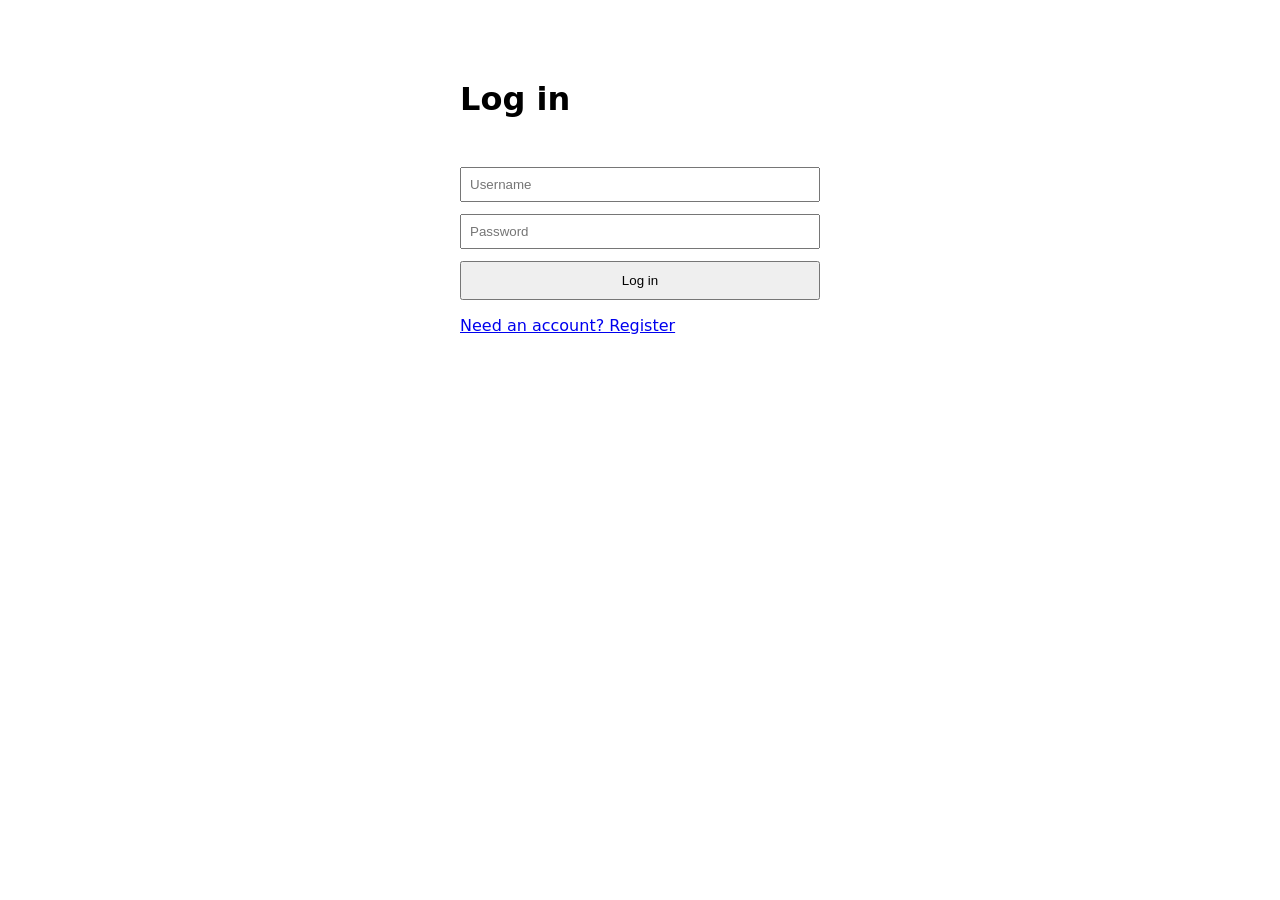
==== ui/login.html @ 0c719888 "Added simple auth" ====
<!doctype html>
<html lang="en">
<head>
<meta charset="utf-8">
<title>Log in</title>
<style>
  body { font-family: system-ui, sans-serif; max-width: 360px; margin: 80px auto; }
  input { display: block; width: 100%; margin-bottom: 12px; padding: 8px; box-sizing: border-box; }
  button { width: 100%; padding: 10px; }
  #error { color: #b00020; min-height: 1.2em; margin-bottom: 8px; }
</style>
</head>
<body>
  <h1>Log in</h1>
  <div id="error"></div>
  <form id="login-form">
    <input type="text" name="username" placeholder="Username" autocomplete="username" required>
    <input type="password" name="password" placeholder="Password" autocomplete="current-password" required>
    <button type="submit">Log in</button>
  </form>
  <p><a href="/register.html">Need an account? Register</a></p>

  <script>
    document.getElementById('login-form').addEventListener('submit', async (e) => {
      e.preventDefault();
      const errorEl = document.getElementById('error');
      errorEl.textContent = '';
      const form = new FormData(e.target);
      const res = await fetch('/api/login', {
        method: 'POST',
        headers: { 'Content-Type': 'application/json' },
        body: JSON.stringify({
          username: form.get('username'),
          password: form.get('password'),
        }),
      });
      if (res.ok) {
        window.location.href = '/';
        return;
      }
      errorEl.textContent = await res.text();
    });
  </script>
</body>
</html>
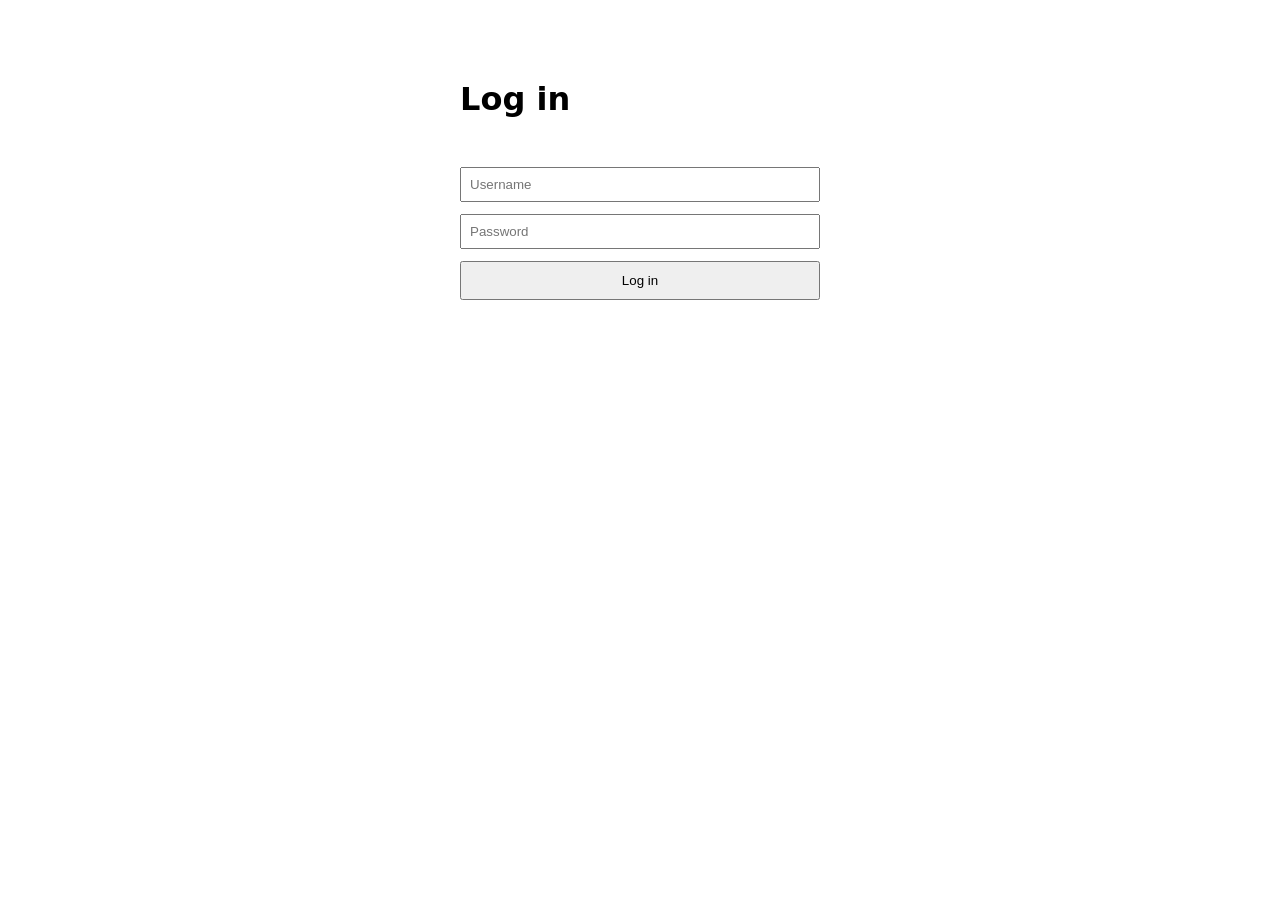
==== commit 1e103d36: "simple auth without register option for production only testing" ====
--- a/ui/login.html
+++ b/ui/login.html
@@ -18,7 +18,7 @@
     <input type="password" name="password" placeholder="Password" autocomplete="current-password" required>
     <button type="submit">Log in</button>
   </form>
-  <p><a href="/register.html">Need an account? Register</a></p>
+  <!-- <p><a href="/register.html">Need an account? Register</a></p> -->
 
   <script>
     document.getElementById('login-form').addEventListener('submit', async (e) => {
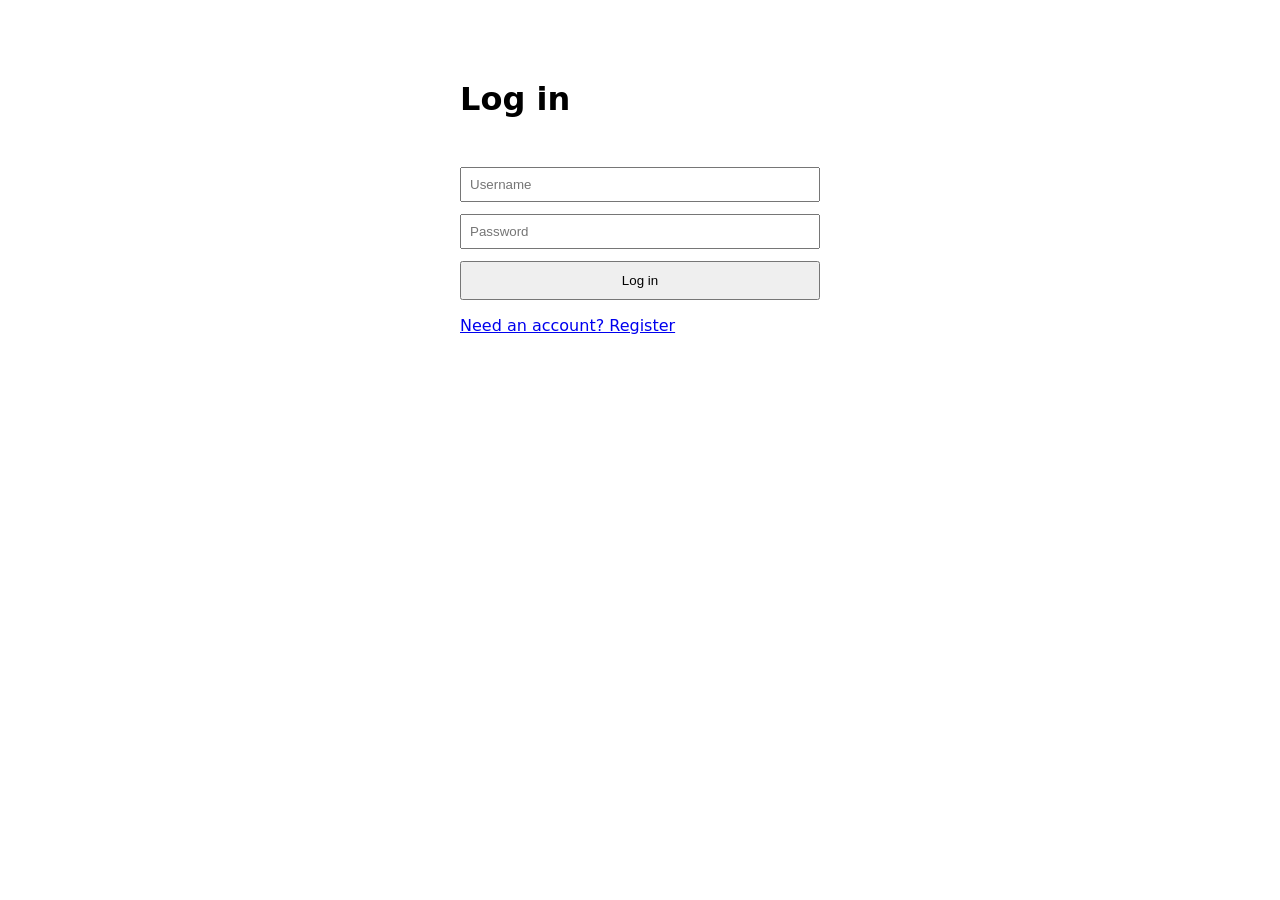
==== commit 68a281ce: "Per user datastorage with authentication capability added" ====
--- a/ui/login.html
+++ b/ui/login.html
@@ -18,9 +18,19 @@
     <input type="password" name="password" placeholder="Password" autocomplete="current-password" required>
     <button type="submit">Log in</button>
   </form>
-  <!-- <p><a href="/register.html">Need an account? Register</a></p> -->
+  <p><a href="/register.html">Need an account? Register</a></p>
 
   <script>
+    // If this page is shown via the browser's back/forward cache
+    // (bfcache), no request ever reaches the server, so its
+    // already-logged-in redirect never gets a chance to run. Forcing a
+    // reload here re-triggers that server-side check.
+    window.addEventListener('pageshow', (event) => {
+      if (event.persisted) {
+        window.location.reload();
+      }
+    });
+
     document.getElementById('login-form').addEventListener('submit', async (e) => {
       e.preventDefault();
       const errorEl = document.getElementById('error');
@@ -38,6 +48,11 @@
         window.location.href = '/';
         return;
       }
+      if (res.status === 409) {
+        // A session is already active - go home instead of showing an error.
+        window.location.href = '/';
+        return;
+      }
       errorEl.textContent = await res.text();
     });
   </script>
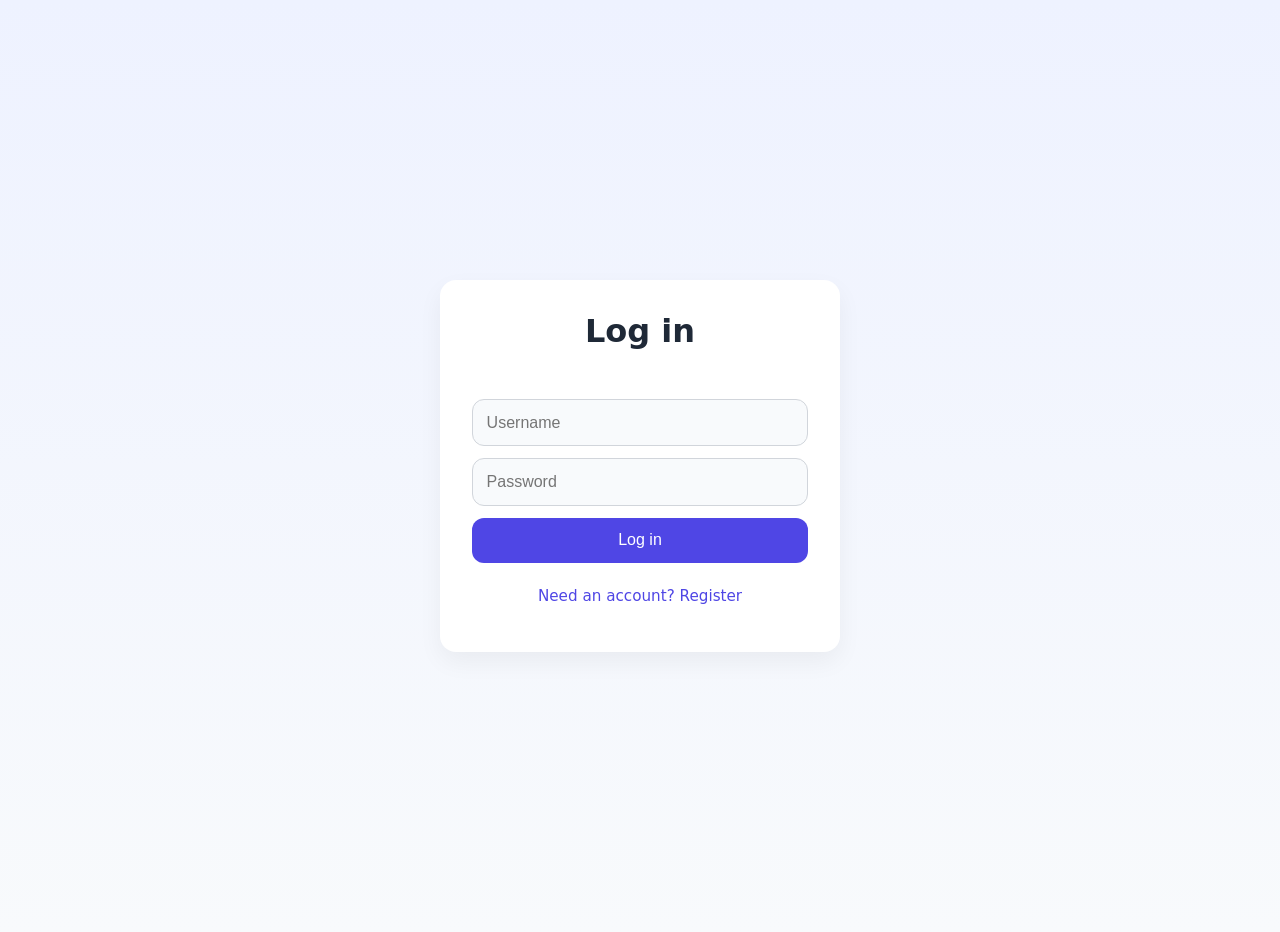
==== commit 6f7b554b: "Added Modern UI" ====
--- a/ui/login.html
+++ b/ui/login.html
@@ -2,33 +2,76 @@
 <html lang="en">
 <head>
 <meta charset="utf-8">
+<meta name="viewport" content="width=device-width, initial-scale=1.0">
 <title>Log in</title>
 <style>
-  body { font-family: system-ui, sans-serif; max-width: 360px; margin: 80px auto; }
-  input { display: block; width: 100%; margin-bottom: 12px; padding: 8px; box-sizing: border-box; }
-  button { width: 100%; padding: 10px; }
-  #error { color: #b00020; min-height: 1.2em; margin-bottom: 8px; }
+  body { 
+    font-family: Inter, system-ui, sans-serif; 
+    background: linear-gradient(180deg, #eef2ff 0%, #f8fafc 100%); 
+    margin: 0; 
+    min-height: 100vh; 
+    display: flex; 
+    align-items: center; 
+    justify-content: center; 
+    padding: 1rem;
+    color: #1f2937;
+  }
+  .auth-container {
+    background: white;
+    padding: 2rem;
+    border-radius: 1rem;
+    box-shadow: 0 10px 25px rgba(0, 0, 0, 0.05);
+    width: 100%;
+    max-width: 400px;
+    box-sizing: border-box;
+  }
+  h1 { margin-top: 0; margin-bottom: 1.5rem; text-align: center; }
+  input { 
+    display: block; 
+    width: 100%; 
+    margin-bottom: 12px; 
+    padding: 0.85rem; 
+    box-sizing: border-box; 
+    border: 1px solid #d1d5db;
+    border-radius: 0.75rem;
+    background: #f8fafc;
+    font-size: 16px; /* Prevents mobile iOS zoom */
+  }
+  input:focus { outline: 2px solid #6366f1; border-color: transparent; }
+  button { 
+    width: 100%; 
+    padding: 0.85rem; 
+    background: #4f46e5;
+    color: white;
+    border: none;
+    border-radius: 0.75rem;
+    font-size: 1rem;
+    font-weight: 500;
+    cursor: pointer;
+    transition: background 0.15s ease;
+  }
+  button:hover { background: #4338ca; }
+  #error { color: #dc2626; min-height: 1.2em; margin-bottom: 8px; font-size: 0.9rem; text-align: center; }
+  p { text-align: center; margin-top: 1.5rem; font-size: 0.95rem; }
+  a { color: #4f46e5; text-decoration: none; font-weight: 500; }
+  a:hover { text-decoration: underline; }
 </style>
 </head>
 <body>
-  <h1>Log in</h1>
-  <div id="error"></div>
-  <form id="login-form">
-    <input type="text" name="username" placeholder="Username" autocomplete="username" required>
-    <input type="password" name="password" placeholder="Password" autocomplete="current-password" required>
-    <button type="submit">Log in</button>
-  </form>
-  <p><a href="/register.html">Need an account? Register</a></p>
+  <div class="auth-container">
+    <h1>Log in</h1>
+    <div id="error"></div>
+    <form id="login-form">
+      <input type="text" name="username" placeholder="Username" autocomplete="username" required>
+      <input type="password" name="password" placeholder="Password" autocomplete="current-password" required>
+      <button type="submit">Log in</button>
+    </form>
+    <p><a href="/register.html">Need an account? Register</a></p>
+  </div>
 
   <script>
-    // If this page is shown via the browser's back/forward cache
-    // (bfcache), no request ever reaches the server, so its
-    // already-logged-in redirect never gets a chance to run. Forcing a
-    // reload here re-triggers that server-side check.
     window.addEventListener('pageshow', (event) => {
-      if (event.persisted) {
-        window.location.reload();
-      }
+      if (event.persisted) window.location.reload();
     });
 
     document.getElementById('login-form').addEventListener('submit', async (e) => {
@@ -49,7 +92,6 @@
         return;
       }
       if (res.status === 409) {
-        // A session is already active - go home instead of showing an error.
         window.location.href = '/';
         return;
       }
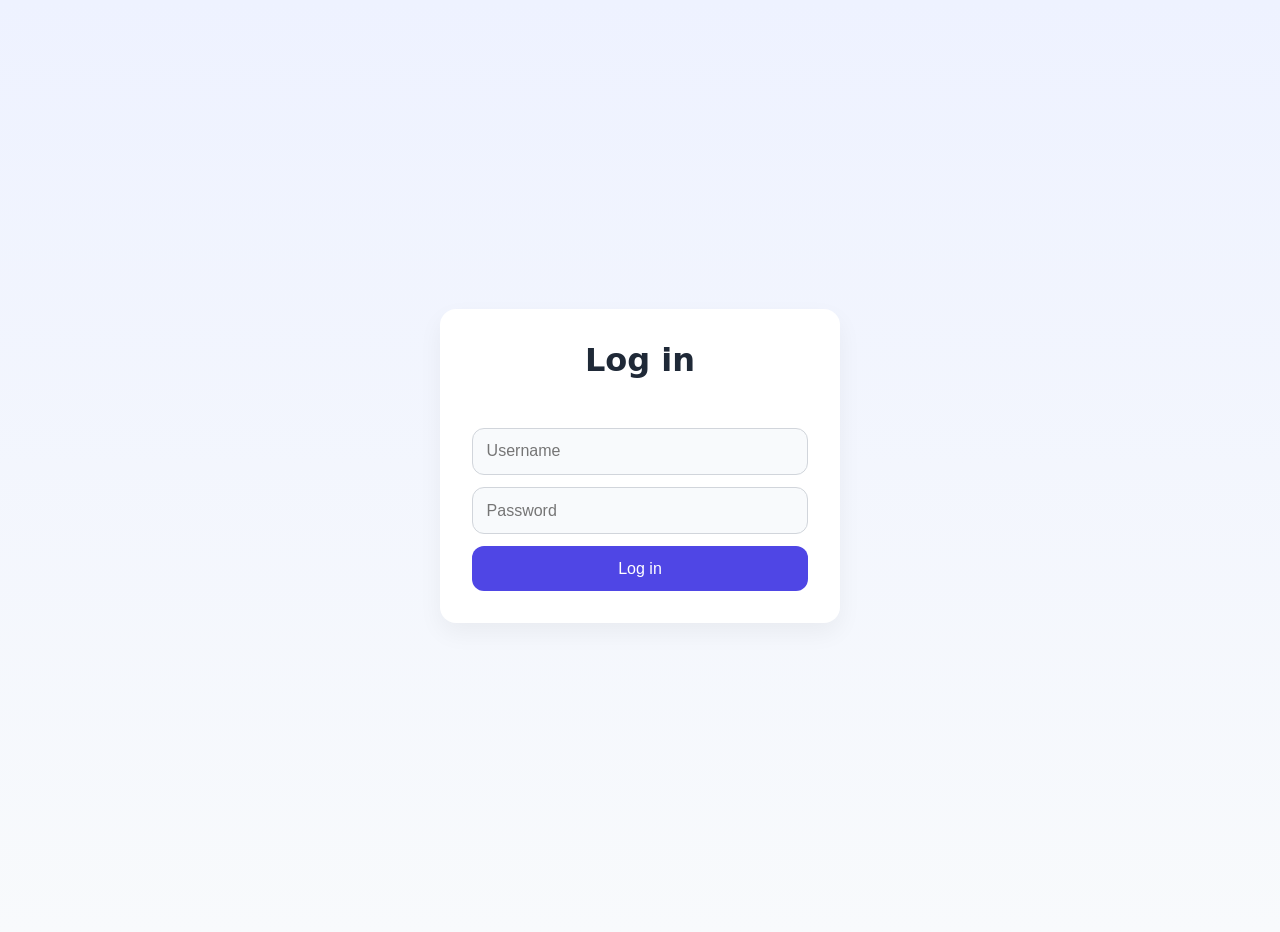
==== commit 994a4405: "Fine tuned UI for Release 1.5" ====
--- a/ui/login.html
+++ b/ui/login.html
@@ -4,6 +4,7 @@
 <meta charset="utf-8">
 <meta name="viewport" content="width=device-width, initial-scale=1.0">
 <title>Log in</title>
+<link rel="icon" type="image/png" href="favicon.png" />
 <style>
   body { 
     font-family: Inter, system-ui, sans-serif; 
@@ -55,7 +56,32 @@
   p { text-align: center; margin-top: 1.5rem; font-size: 0.95rem; }
   a { color: #4f46e5; text-decoration: none; font-weight: 500; }
   a:hover { text-decoration: underline; }
+
+  /* Loading State */
+  .btn-loading {
+    position: relative !important;
+    color: transparent !important;
+    pointer-events: none !important;
+  }
+  .btn-loading::after {
+    content: "";
+    position: absolute;
+    left: 50%;
+    top: 50%;
+    width: 1.2em;
+    height: 1.2em;
+    margin-left: -0.6em;
+    margin-top: -0.6em;
+    border: 2px solid rgba(255, 255, 255, 0.3);
+    border-top-color: #ffffff;
+    border-radius: 50%;
+    animation: btn-spin 0.6s linear infinite;
+  }
+  @keyframes btn-spin {
+    to { transform: rotate(360deg); }
+  }
 </style>
+<link rel="icon" type="image/png" href="favicon.png" />
 </head>
 <body>
   <div class="auth-container">
@@ -66,7 +92,7 @@
       <input type="password" name="password" placeholder="Password" autocomplete="current-password" required>
       <button type="submit">Log in</button>
     </form>
-    <p><a href="/register.html">Need an account? Register</a></p>
+    <!-- <p><a href="/register.html">Need an account? Register</a></p> -->
   </div>
 
   <script>
@@ -76,26 +102,35 @@
 
     document.getElementById('login-form').addEventListener('submit', async (e) => {
       e.preventDefault();
+      
       const errorEl = document.getElementById('error');
       errorEl.textContent = '';
+      
+      const btn = e.target.querySelector('button[type="submit"]');
+      if (btn) btn.classList.add('btn-loading');
+      
       const form = new FormData(e.target);
-      const res = await fetch('/api/login', {
-        method: 'POST',
-        headers: { 'Content-Type': 'application/json' },
-        body: JSON.stringify({
-          username: form.get('username'),
-          password: form.get('password'),
-        }),
-      });
-      if (res.ok) {
-        window.location.href = '/';
-        return;
+      try {
+        const res = await fetch('/api/login', {
+          method: 'POST',
+          headers: { 'Content-Type': 'application/json' },
+          body: JSON.stringify({
+            username: form.get('username'),
+            password: form.get('password'),
+          }),
+        });
+        if (res.ok) {
+          window.location.href = '/';
+          return;
+        }
+        if (res.status === 409) {
+          window.location.href = '/';
+          return;
+        }
+        errorEl.textContent = await res.text();
+      } finally {
+        if (btn) btn.classList.remove('btn-loading');
       }
-      if (res.status === 409) {
-        window.location.href = '/';
-        return;
-      }
-      errorEl.textContent = await res.text();
     });
   </script>
 </body>
